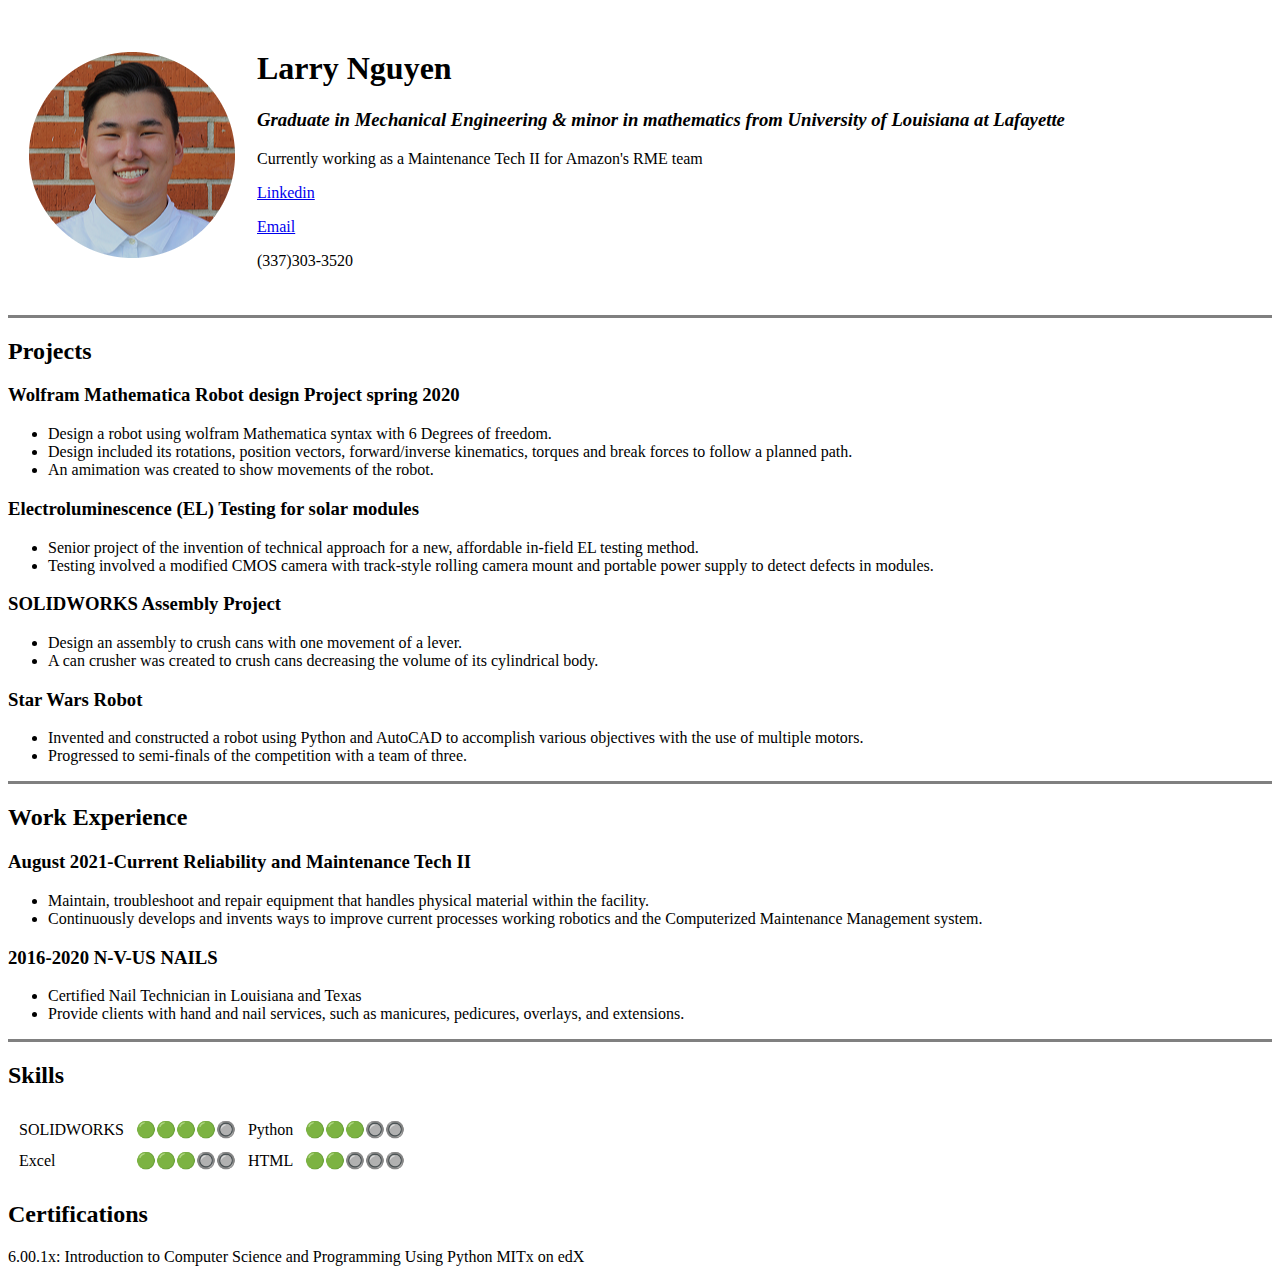
==== index.html @ 2ab4004b "Add initial CV website files" ====
<!DOCTYPE html>
<html lang="en" dir="ltr">

<head>
  <meta charset="utf-8">
  <title>Larry's Personal Site</title>
</head>

<body>
  <table cellspacing=20>
    <tr>
      <td><img src="images/larry.png" alt="Larry Nguyen picture"></td>
      <td><h1>Larry Nguyen</h1>
        <p><h3><strong></strong><em>Graduate in Mechanical Engineering & minor in mathematics from University of Louisiana at Lafayette</em></h3></p>
        <p>Currently working as a Maintenance Tech II for Amazon's RME team</p>

        <p><a href="https://www.linkedin.com/in/larrynguyen771/">Linkedin</a></p>
        <p><a href="mailto:Larrynguyen771@gmail.com">Email</a></p>
        <p>(337)303-3520</p></td>
    </tr>
  </table>

  <hr size="3" noshade>
  <h2>Projects</h2>

  <h3>Wolfram Mathematica Robot design Project spring 2020</h3>
  <ul>
  <li>Design a robot using wolfram Mathematica syntax with 6 Degrees of
  freedom.</li>
  <li>Design included its rotations, position vectors, forward/inverse
  kinematics, torques and break forces to follow a planned path.</li>
  <li>An amimation was created to show movements of the robot.</li>
  </ul>

  <h3>Electroluminescence (EL) Testing for solar modules</h3>
  <ul>
  <li>Senior project of the invention of technical approach for a new, affordable in-field EL testing method.</li>
  <li>Testing involved a modified CMOS camera with track-style rolling camera mount and portable power supply to detect defects in modules.</li>
  </ul>

  <h3>SOLIDWORKS Assembly Project</h3>
  <ul>
    <li>Design an assembly to crush cans with one movement of a lever.</li>
    <li>A can crusher was created to crush cans decreasing the volume of its cylindrical body.</li>
  </ul>

  <h3>Star Wars Robot</h3>
  <ul>
    <li>Invented and constructed a robot using Python and AutoCAD to
    accomplish various objectives with the use of multiple motors.</li>
    <li> Progressed to semi-finals of the competition with a team of three.
    </li>
  </ul>
  <hr size="3" noshade>
  <h2>Work Experience</h2>
  <h3>August 2021-Current Reliability and Maintenance Tech II</h3>
  <ul>
    <li>Maintain, troubleshoot and repair equipment that handles physical material within the facility.
    </li>
    <li>Continuously develops and invents ways to improve current processes working robotics and the Computerized Maintenance Management system.</li>
  </ul>
  <h3>2016-2020 N-V-US NAILS</h3>
  <ul>
    <li>Certified Nail Technician in Louisiana and Texas</li>
    <li>Provide clients with hand and nail services, such as manicures, pedicures, overlays, and extensions.</li>
  </ul>

  <hr size="3" noshade>
    <h2>Skills</h2>
    <table cellspacing=10>
      <tr>
        <td>SOLIDWORKS</td>
        <td>🟢🟢🟢🟢🔘</td>
        <td>Python</td>
        <td>🟢🟢🟢🔘🔘</td>
      </tr>
      <tr>
        <td>Excel</td>
        <td>🟢🟢🟢🔘🔘</td>
        <td>HTML</td>
        <td>🟢🟢🔘🔘🔘</td>
      </tr>
    </table>

    <h2>Certifications</h2>
      6.00.1x: Introduction to Computer Science and Programming Using Python
      MITx on edX

</body>


</html>
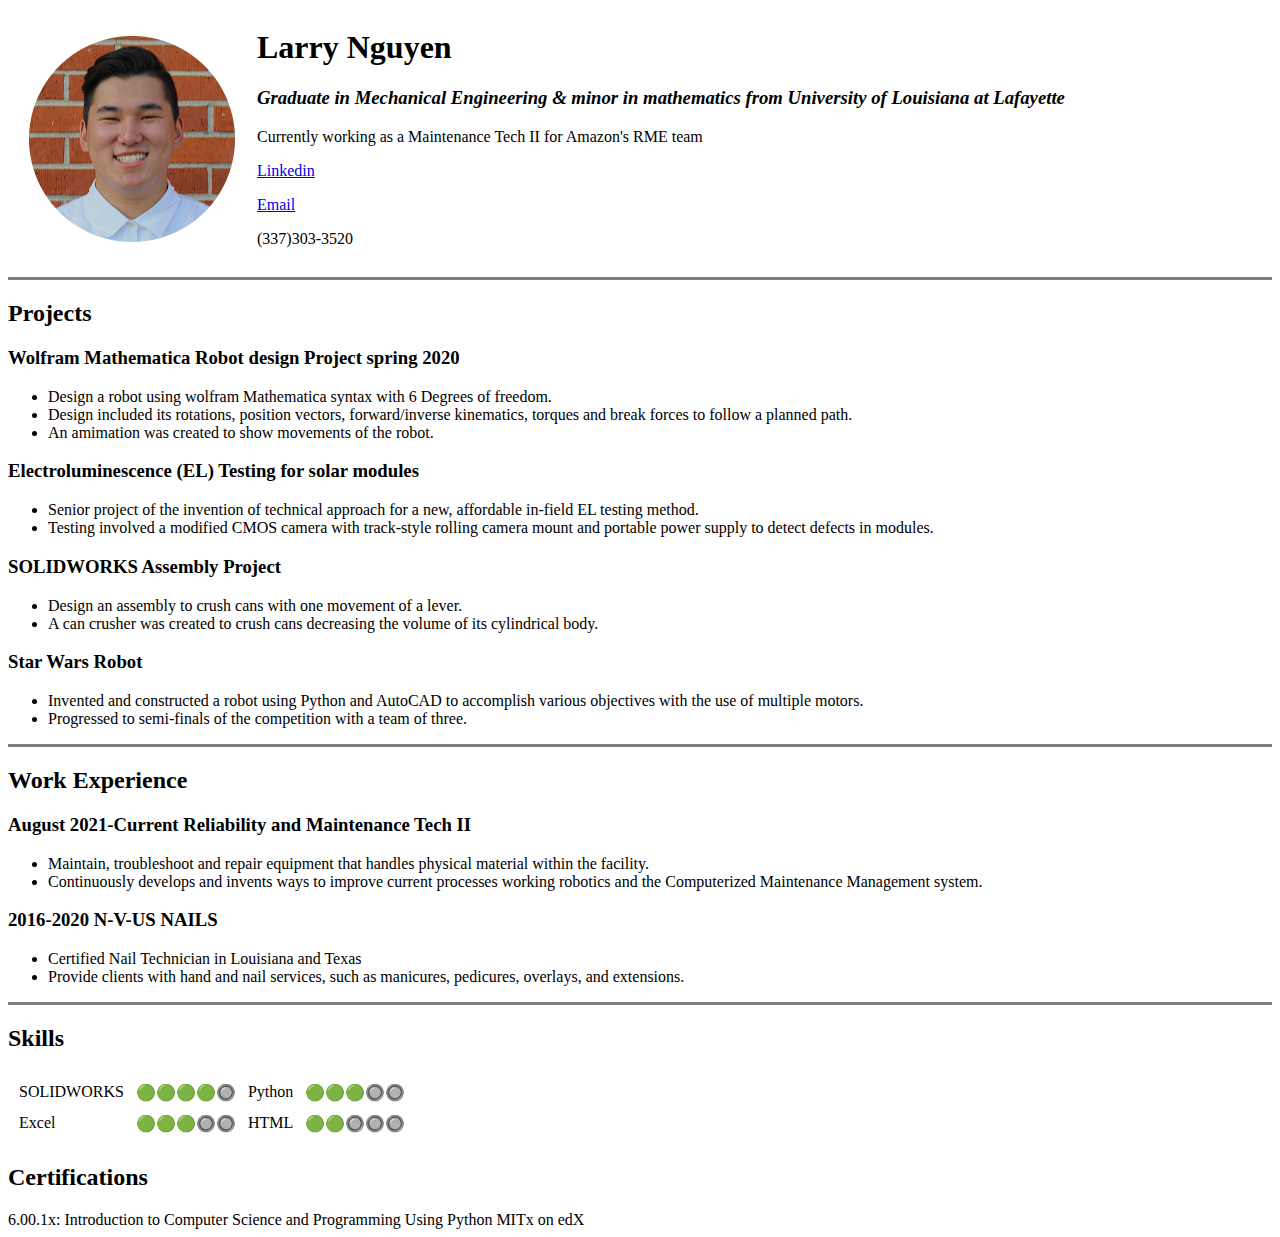
==== commit 69669853: "Update index.html" ====
--- a/index.html
+++ b/index.html
@@ -1,4 +1,3 @@
-<!DOCTYPE html>
 <html lang="en" dir="ltr">
 
 <head>
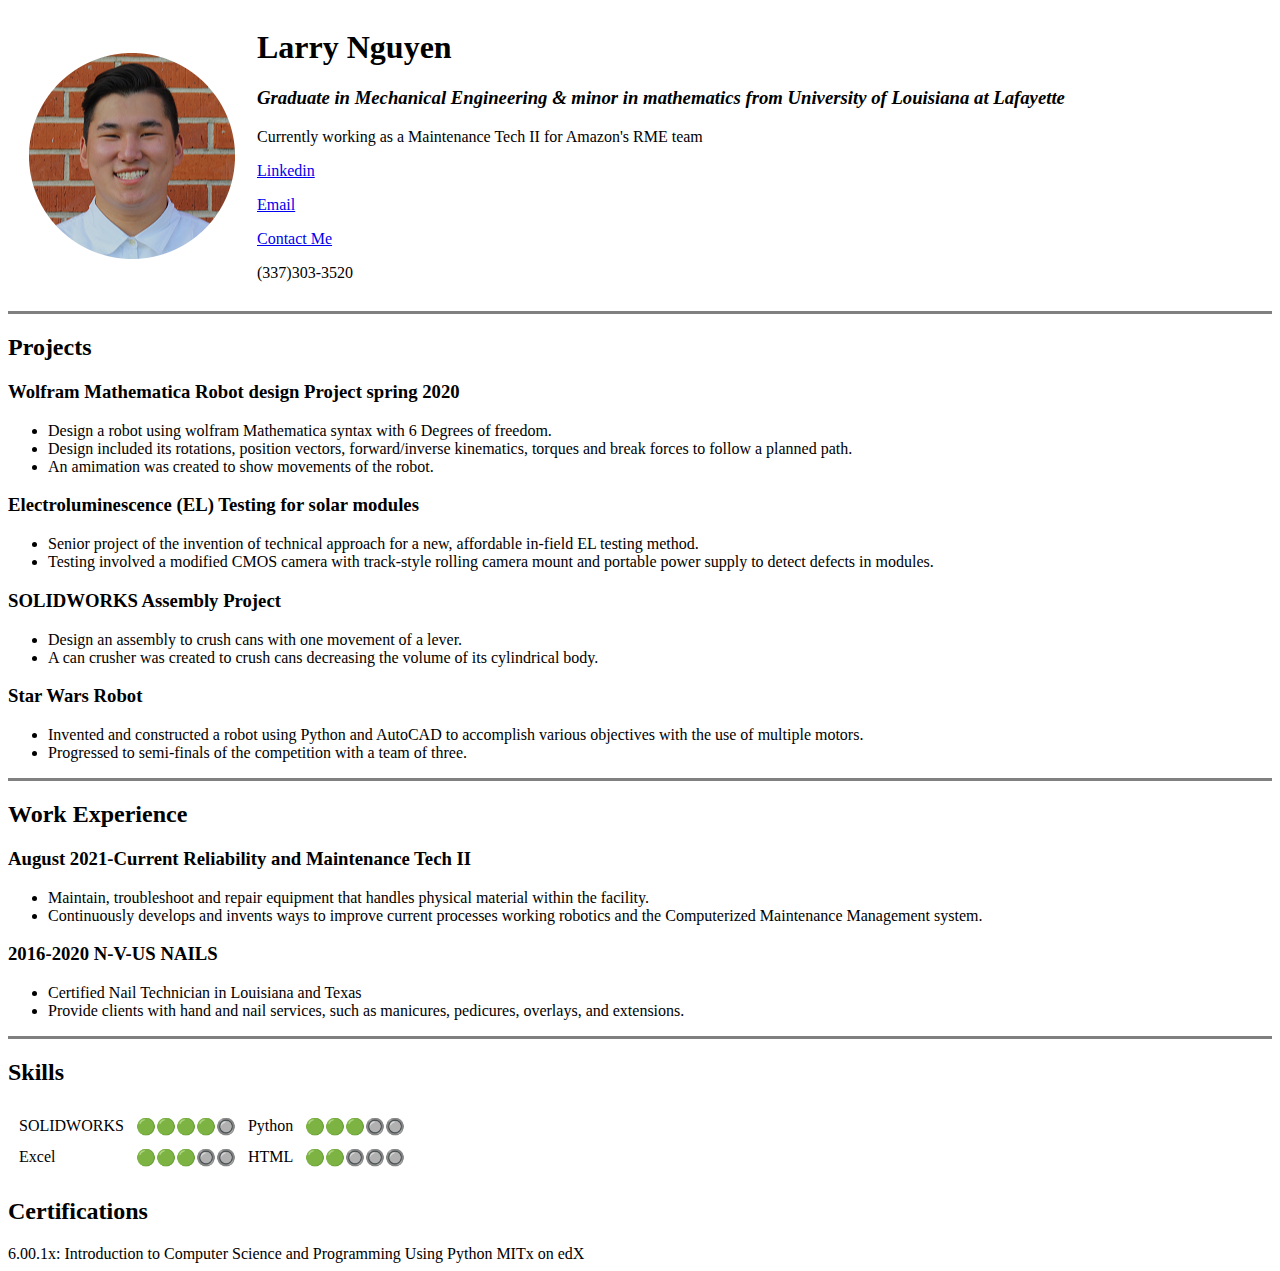
==== commit 0c7ae092: "Update index.html" ====
--- a/index.html
+++ b/index.html
@@ -15,6 +15,7 @@
 
         <p><a href="https://www.linkedin.com/in/larrynguyen771/">Linkedin</a></p>
         <p><a href="mailto:Larrynguyen771@gmail.com">Email</a></p>
+        <p><a href="contact-me.html">Contact Me</a></p>    
         <p>(337)303-3520</p></td>
     </tr>
   </table>
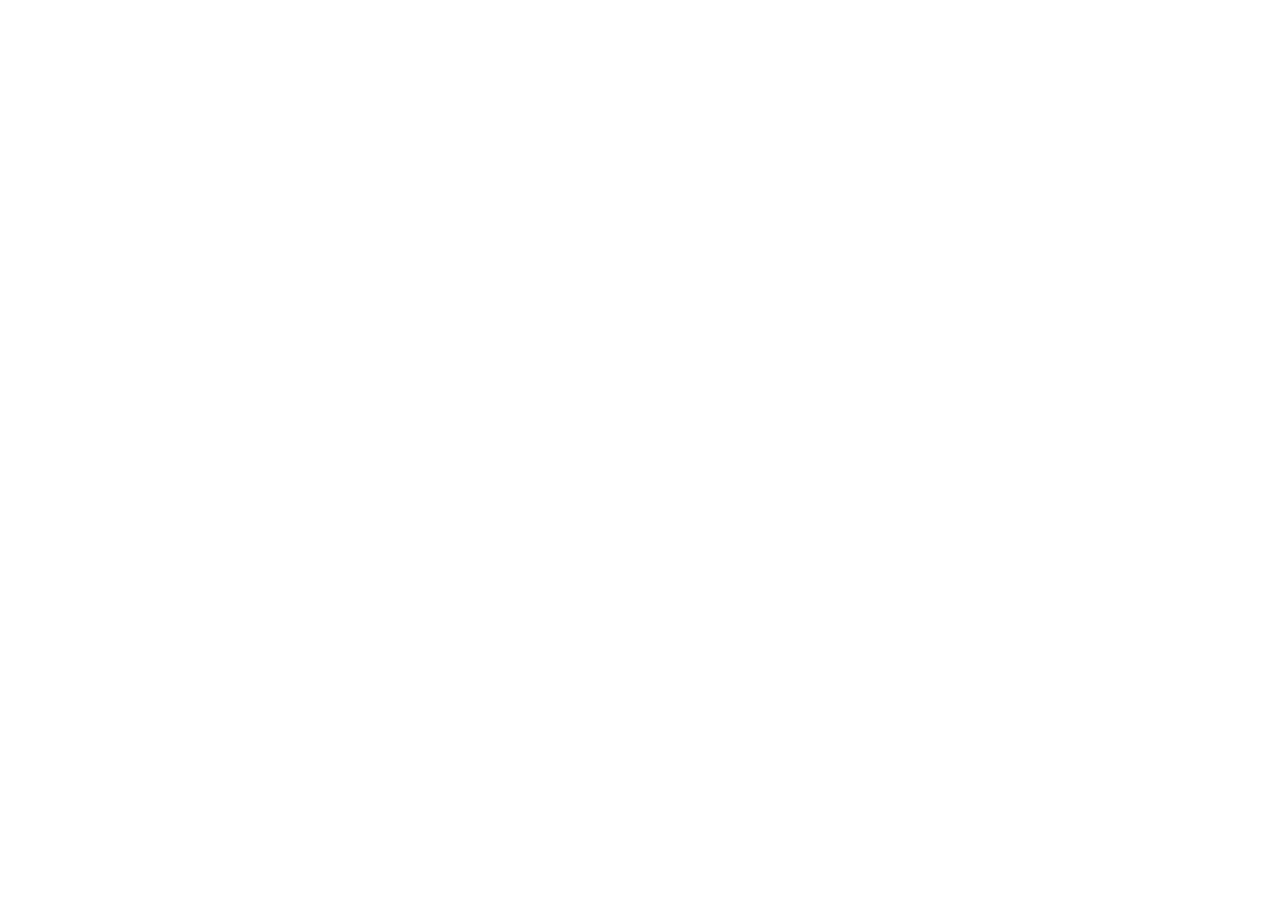
==== commit b1c1df5b: "Update index.html" ====
--- a/index.html
+++ b/index.html
@@ -3,6 +3,7 @@
 <head>
   <meta charset="utf-8">
   <title>Larry's Personal Site</title>
+  <style link rel="stylesheet" href="css/style.css">
 </head>
 
 <body>
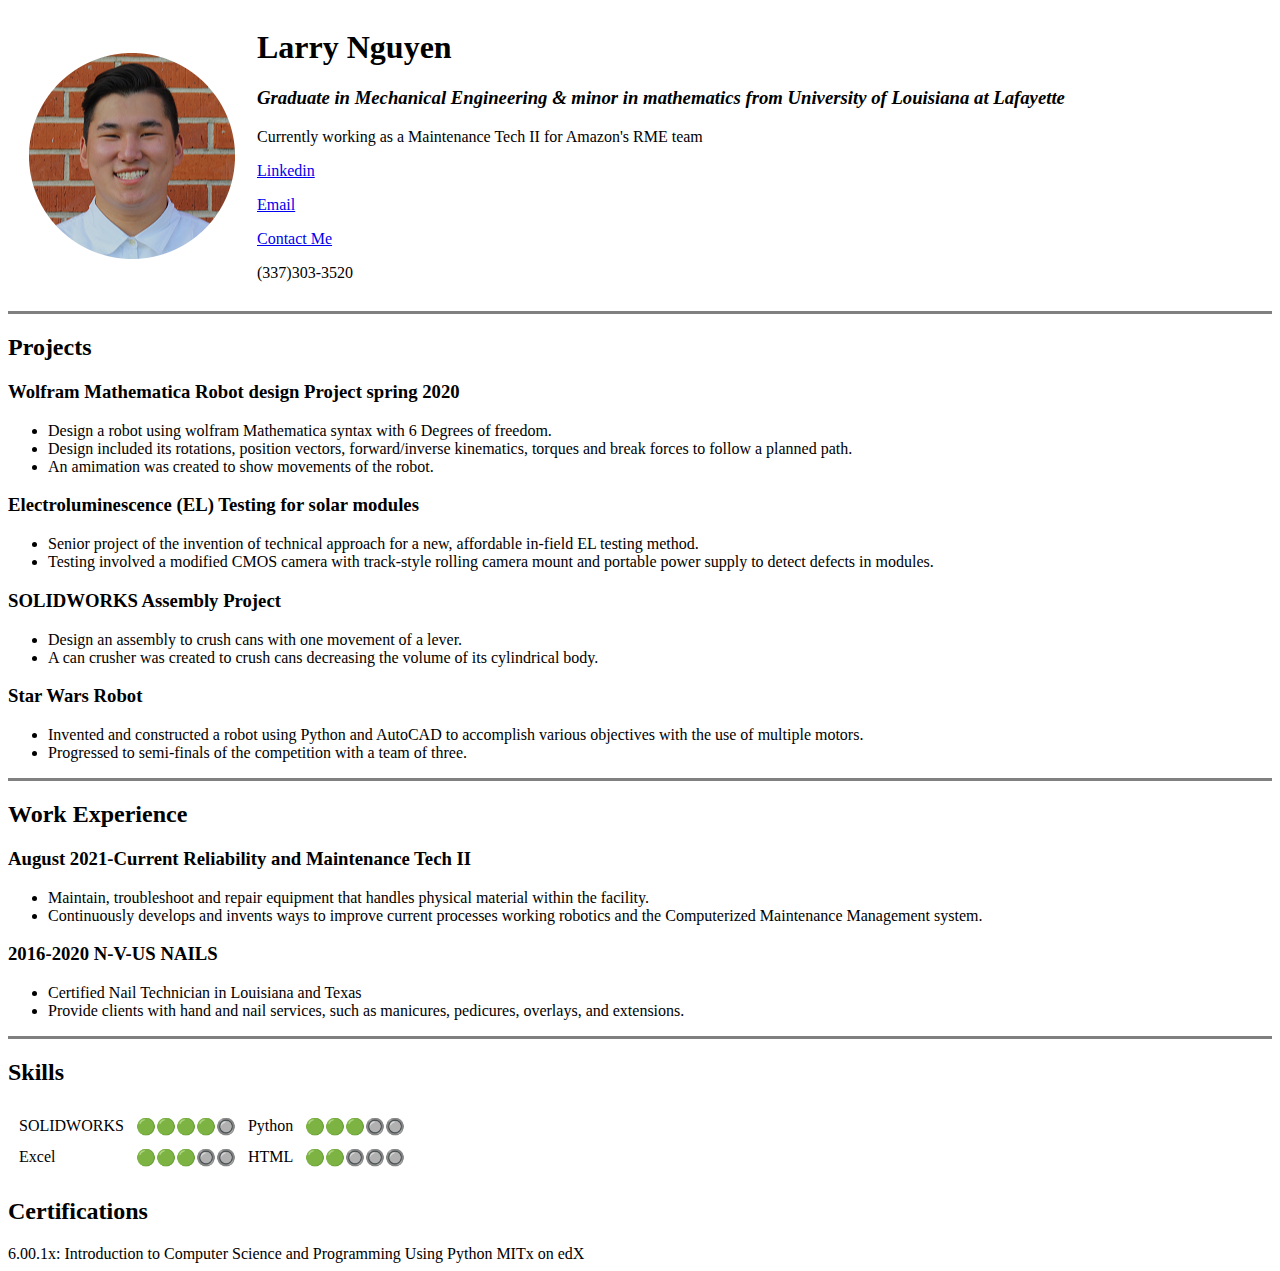
==== commit 36edd4de: "Update index.html" ====
--- a/index.html
+++ b/index.html
@@ -3,7 +3,6 @@
 <head>
   <meta charset="utf-8">
   <title>Larry's Personal Site</title>
-  <style link rel="stylesheet" href="css/style.css">
 </head>
 
 <body>
